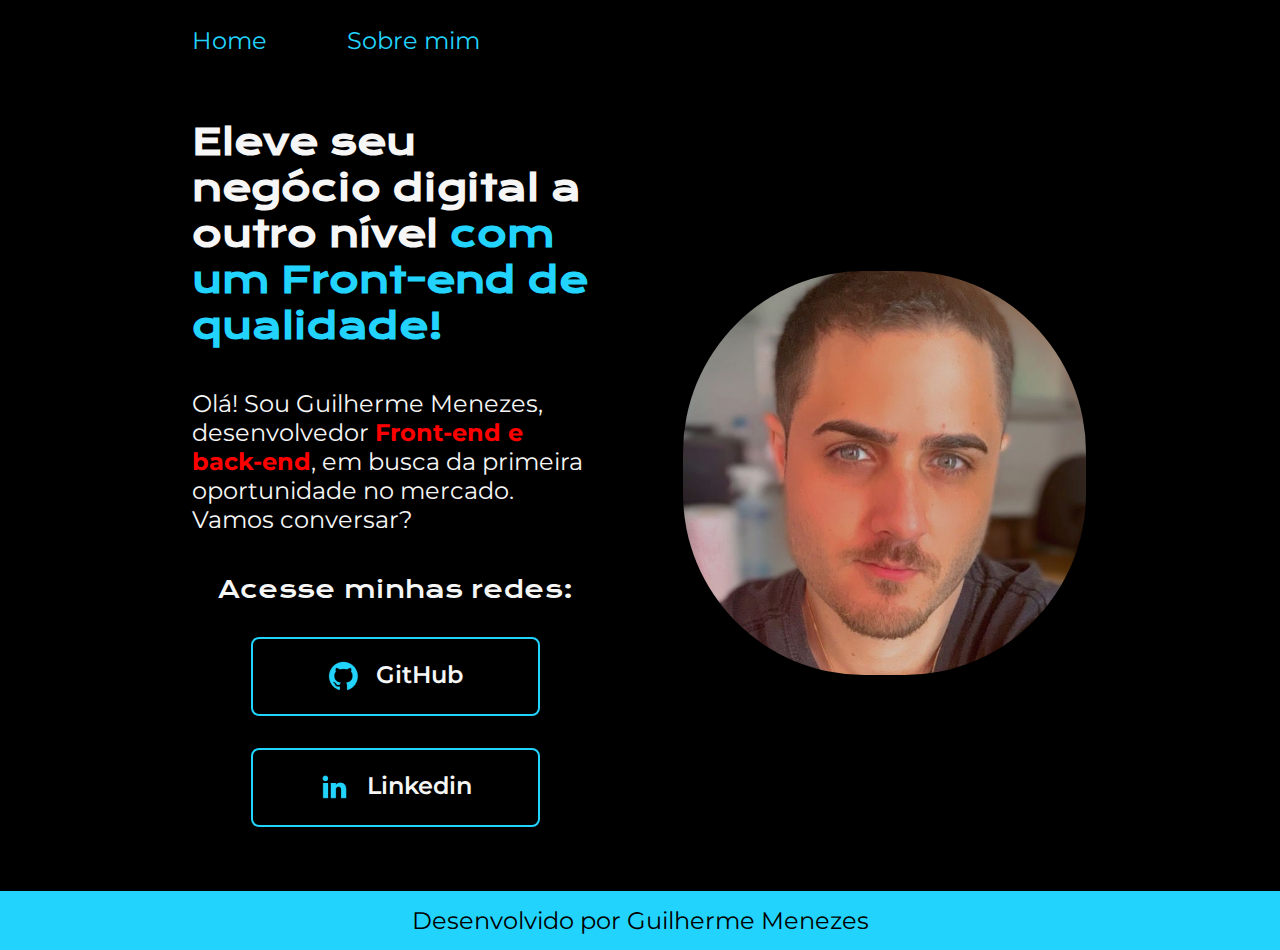
==== index.html @ a1a2f31a "Add files via upload" ====
<!DOCTYPE html>
<html lang="pt-br">
<head>
    <meta charset="UTF-8">
    <meta name="viewport" content="width=device-width, initial-scale=1.0">
    <title>Portfolio</title>
    <link rel="stylesheet" href="/styles/style.css">
</head>
<body>
    <header class="cabecalho">
        <nav class="cabecalho__menu">   
            <a class="cabecalho__menu__link" href="index.html">Home</a>
            <a class="cabecalho__menu__link" href="about.html">Sobre mim</a>
        </nav>
    </header>
    <main class="apresentacao">
        <section class="apresentacao__conteudo">
            <h1 class="apresentacao__conteudo__titulo">Eleve seu negócio digital a outro nível <strong> com um Front-end de qualidade!</strong></h1>
            <p class="apresentacao__conteudo__texto">Olá! Sou Guilherme Menezes, desenvolvedor <strong class="bio">Front-end e back-end</strong>, em busca da primeira oportunidade no mercado. Vamos conversar?</p>
            <div class="apresentacao__links">
            <h2 class="apresentacao__links__subtitulo">Acesse minhas redes:</h2>   
            <a class="apresentacao__links__link linkfosco" href="https://github.com/guishido" class="linkfosco">
            <img src="/assets/github.png"
            >GitHub</a>
            <a class="apresentacao__links__link linkfosco" href="https://www.linkedin.com/in/guilherme-menezes-baa631197/" 
            class="linkfosco">
            <img src="/assets/linkedin.png">
            Linkedin</a>

        </div>
        </section>
        <img class="imgeu"  src="/assets/eu.jpeg" alt="Foto do Guilherme Menezes">
    </main>
    <footer class="rodape">
        <p>Desenvolvido por Guilherme Menezes</p>
    </footer>
</body>
</html>
---- styles/style.css ----
@import url('https://fonts.googleapis.com/css2?family=Anton&family=Krona+One&family=Montserrat:wght@400;600&display=swap');

:root {
    --cor-primaria: #000000;
    --cor-secundaria: #f6f6f6;
    --cor-terciaria: #22d4fd;
    --cor-hover: #272727;

    --font-primaria: 'Krona One', sans-serif;
    --font-secundaria: 'Montserrat', sans-serif;
}

* {
    margin: 0;
    padding: 0;
}

body {
    box-sizing: border-box;
    background-color: var(--cor-primaria);
    color: var(--cor-secundaria);
}

.cabecalho__menu {
     display: flex;
     gap: 80px;

}

.cabecalho {
    padding: 2% 0% 0% 15%;
}

.cabecalho__menu__link {
     font-family: var(--font-secundaria);
     font-size:1.5rem;
     font-weight: 600px;
     color: var(--cor-terciaria);
     text-decoration: none;
}

strong {
    color:var(--cor-terciaria);
}

.bio {
    color:#ff0000;
}

.apresentacao{
    padding: 5% 15%;
    display: flex;
    align-items: center;
    justify-content: space-between;
    gap: 82px;
}

.imgeu{
    width: 45%;
    border-radius: 45%;
    border: 2px solid var(--cor-primaria);
}

.apresentacao__conteudo {
    width: 50%;
    display: flex;
    flex-direction: column;
    gap: 40px;

}

.apresentacao__conteudo__titulo {
    font-size: 2.25rem;
    font-family:var(--font-primaria);
}

.apresentacao__conteudo__texto {
    font-size: 1.5rem;
    font-family: var(--font-secundaria);
}

.linkfosco {
    opacity: 1;
    transition: opacity 0.3 ease;

}

.linkfosco:hover {
    background-color: #272727;
opacity: 0.5;
}

.apresentacao__links {
    display: flex;
    flex-direction: column;
    justify-content: space-between;
    align-items: center;
    gap: 32px;
}

.apresentacao__links__subtitulo {
   font-family: var(--font-primaria);
   font-weight: 400;
   font-size: 1.5rem;
}

.apresentacao__links__link {
    display: flex;
    justify-content: center;
    gap: 16px;
    border: 2px solid var(--cor-terciaria);
    width: 70%;
    text-align: center;
    border-radius: 8px;
    font-size: 1.5rem;
    font-weight: 600;
    padding: 21.5px 0;
    text-decoration: none;
    color: var(--cor-secundaria);
    font-family: var(--font-secundaria);
    
}

.face {
width: 32px;
display: flex;
justify-content: center;

}

.rodape {
padding: 15px;
color: var(--cor-primaria);
background-color: var(--cor-terciaria);
text-align: center;
font-family: var(--font-secundaria);
font-size: 1.5rem;
font-weight: 400;

}

@media (max-width: 1200px) {

        .cabecalho {
        padding: 10%;

    }

     .cabecalho__menu__link {
      font-size: 2.5rem;
}

   .cabecalho__menu {
        justify-content: center;

   }

   .apresentacao__conteudo__texto {
    font-size: 1.8rem;

    

}

    .apresentacao {
        flex-direction: column-reverse;
        padding: 5%;

    }

    .apresentacao__conteudo {
        width: auto;

    }
}
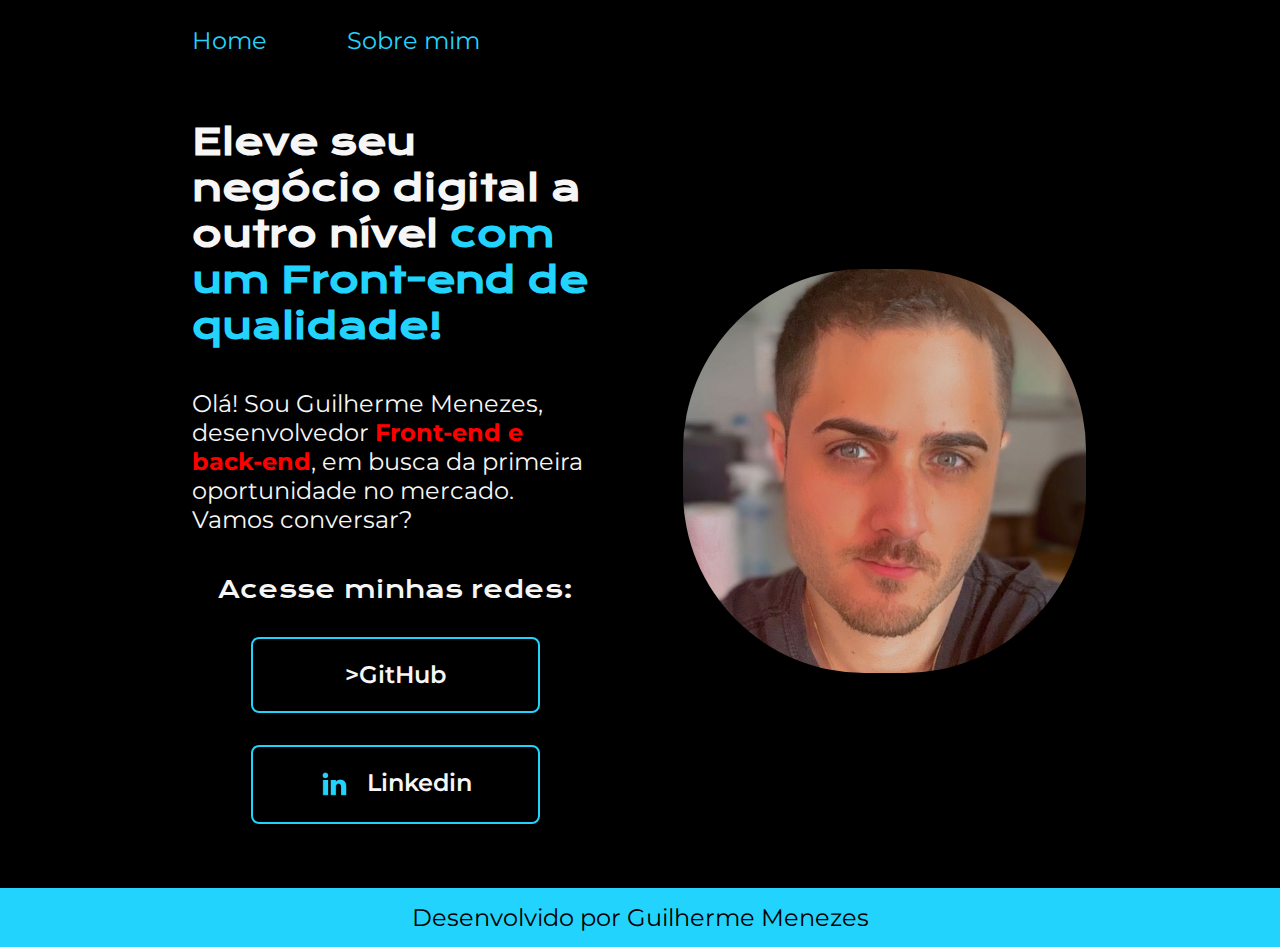
==== commit d4cc101f: "Update index.html" ====
--- a/index.html
+++ b/index.html
@@ -19,10 +19,10 @@
             <p class="apresentacao__conteudo__texto">Olá! Sou Guilherme Menezes, desenvolvedor <strong class="bio">Front-end e back-end</strong>, em busca da primeira oportunidade no mercado. Vamos conversar?</p>
             <div class="apresentacao__links">
             <h2 class="apresentacao__links__subtitulo">Acesse minhas redes:</h2>   
-            <a class="apresentacao__links__link linkfosco" href="https://github.com/guishido" class="linkfosco">
-            <img src="/assets/github.png"
+            <a class="apresentacao__links__link linkfosco" href="https://github.com/guishido" target="_blank"
+            <img src="/assets/github.png">
             >GitHub</a>
-            <a class="apresentacao__links__link linkfosco" href="https://www.linkedin.com/in/guilherme-menezes-baa631197/" 
+            <a class="apresentacao__links__link linkfosco" href="https://www.linkedin.com/in/guilherme-menezes-baa631197/" target="_blank"
             class="linkfosco">
             <img src="/assets/linkedin.png">
             Linkedin</a>
@@ -35,4 +35,4 @@
         <p>Desenvolvido por Guilherme Menezes</p>
     </footer>
 </body>
-</html>+</html>
--- a/styles/style.css
+++ b/styles/style.css
@@ -147,7 +147,7 @@
     }
 
      .cabecalho__menu__link {
-      font-size: 2.5rem;
+      font-size: 1.5rem;
 }
 
    .cabecalho__menu {
@@ -156,7 +156,7 @@
    }
 
    .apresentacao__conteudo__texto {
-    font-size: 1.8rem;
+    font-size: 1.5rem;
 
     
 
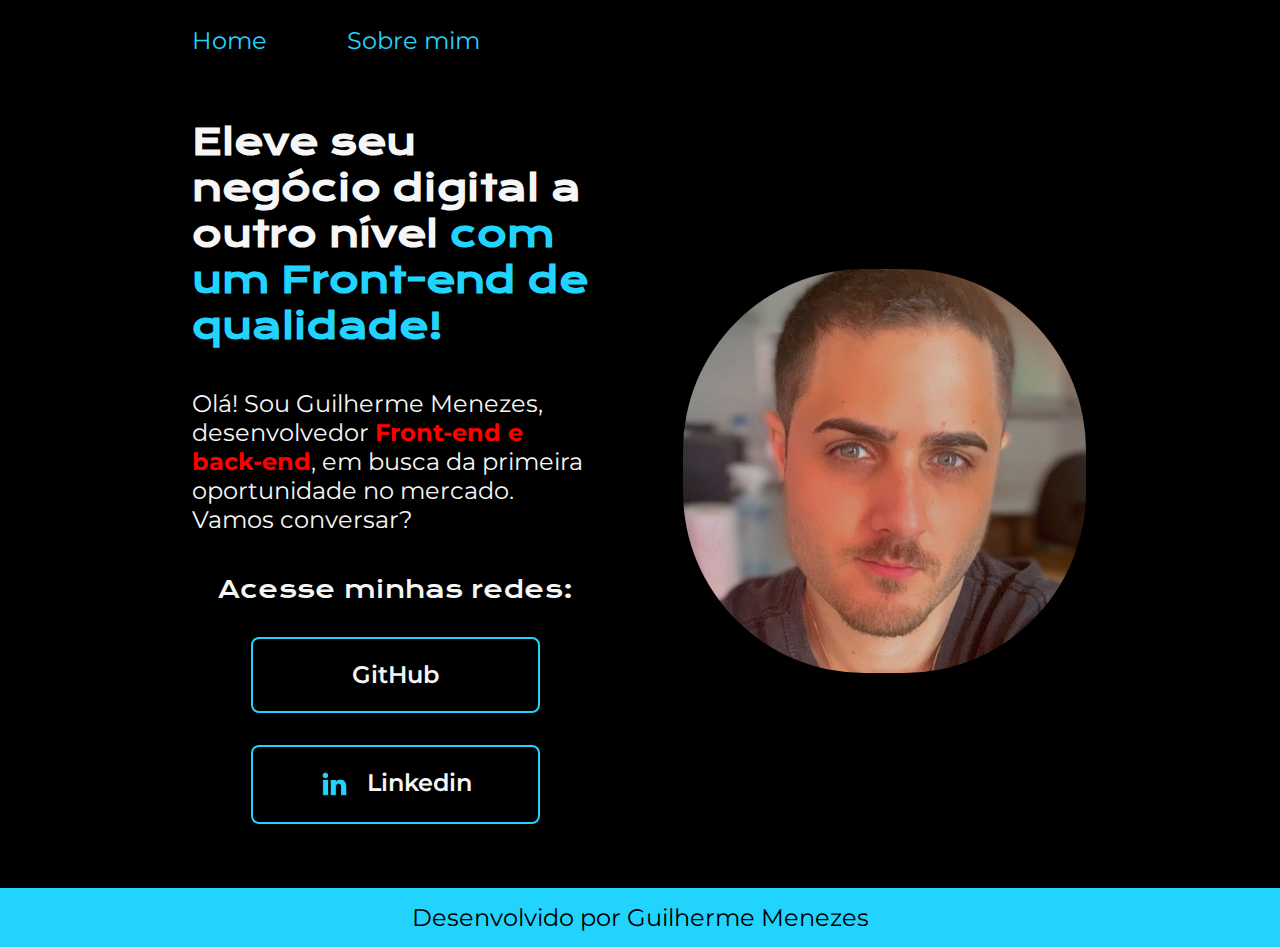
==== commit 5a491d70: "Update index.html" ====
--- a/index.html
+++ b/index.html
@@ -21,7 +21,7 @@
             <h2 class="apresentacao__links__subtitulo">Acesse minhas redes:</h2>   
             <a class="apresentacao__links__link linkfosco" href="https://github.com/guishido" target="_blank"
             <img src="/assets/github.png">
-            >GitHub</a>
+            GitHub</a>
             <a class="apresentacao__links__link linkfosco" href="https://www.linkedin.com/in/guilherme-menezes-baa631197/" target="_blank"
             class="linkfosco">
             <img src="/assets/linkedin.png">
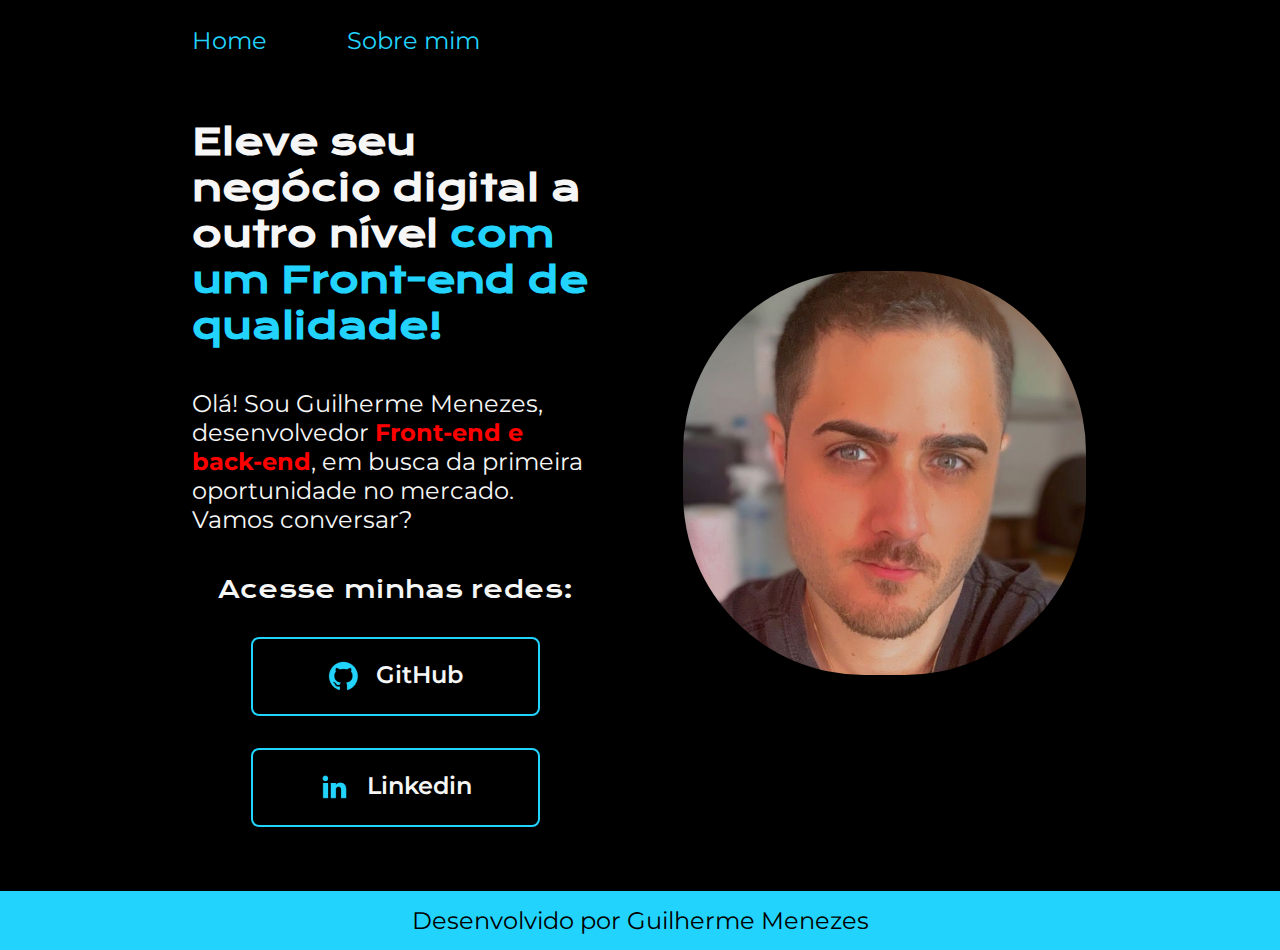
==== commit 79076b45: "Update index.html" ====
--- a/index.html
+++ b/index.html
@@ -19,7 +19,7 @@
             <p class="apresentacao__conteudo__texto">Olá! Sou Guilherme Menezes, desenvolvedor <strong class="bio">Front-end e back-end</strong>, em busca da primeira oportunidade no mercado. Vamos conversar?</p>
             <div class="apresentacao__links">
             <h2 class="apresentacao__links__subtitulo">Acesse minhas redes:</h2>   
-            <a class="apresentacao__links__link linkfosco" href="https://github.com/guishido" target="_blank"
+            <a class="apresentacao__links__link linkfosco" href="https://github.com/guishido" target="_blank">
             <img src="/assets/github.png">
             GitHub</a>
             <a class="apresentacao__links__link linkfosco" href="https://www.linkedin.com/in/guilherme-menezes-baa631197/" target="_blank"
